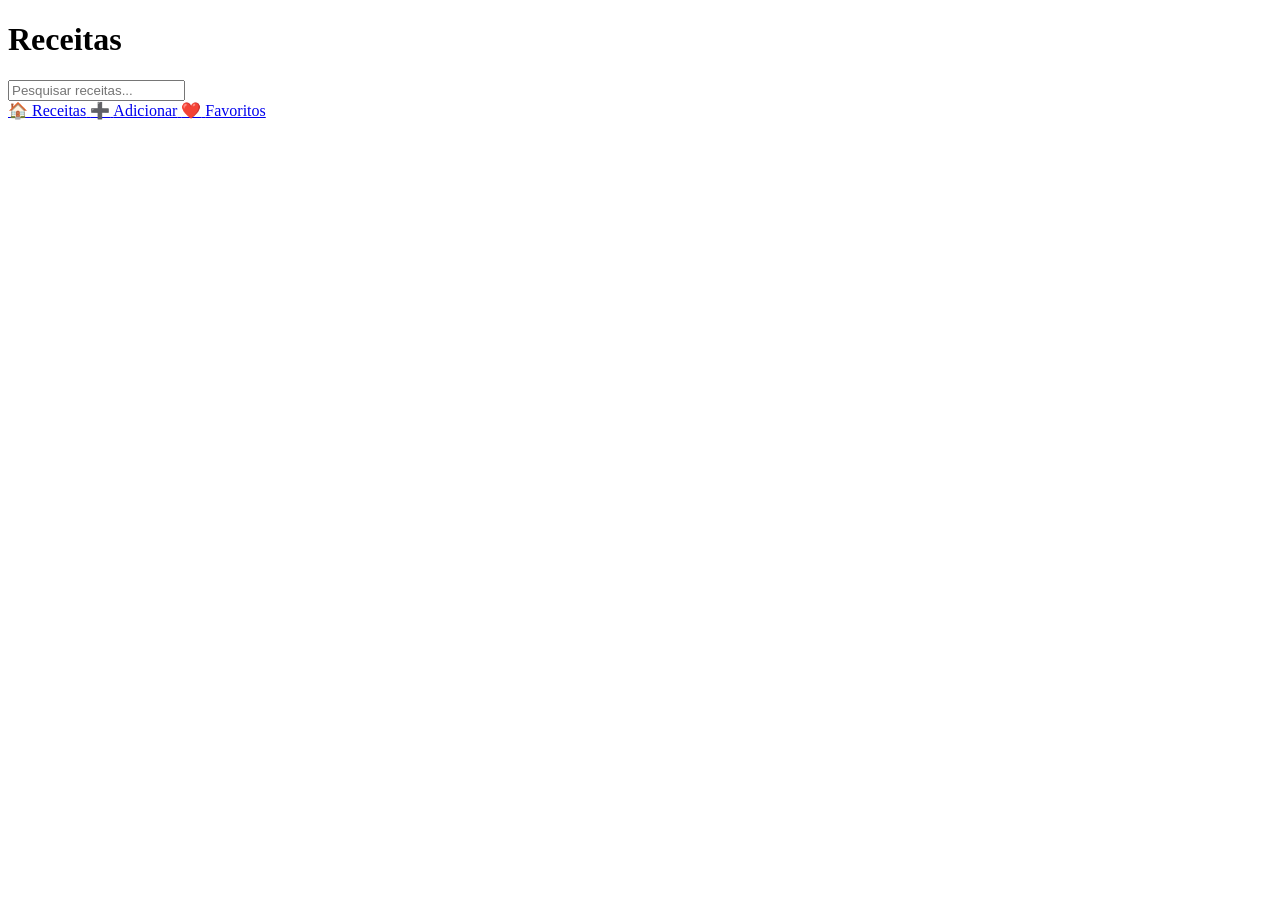
==== index.html @ 8a30fc1f "Add initial HTML structure for receitas page" ====
<!DOCTYPE html>
<html lang="pt">
<head>
    <meta charset="UTF-8">
    <meta name="viewport" content="width=device-width, initial-scale=1.0">
    <title>Receitas</title>
    <link rel="stylesheet" href="css/style.css">
</head>
<body>

    <!-- Cabeçalho -->
    <header class="header">
        <h1>Receitas</h1>
    </header>

    <!-- Conteúdo principal -->
    <main class="main">

        <!-- Barra de pesquisa -->
        <div class="search-bar">
            <input type="text" id="pesquisa" placeholder="Pesquisar receitas...">
        </div>

        <!-- Lista de receitas -->
        <div class="receitas-grid" id="receitas-grid">
            <!-- As receitas aparecem aqui -->
        </div>

    </main>

    <!-- Barra de navegação inferior -->
    <nav class="nav-bottom">
        <a href="index.html" class="nav-item active">
            <span class="nav-icon">🏠</span>
            <span class="nav-label">Receitas</span>
        </a>
        <a href="adicionar.html" class="nav-item">
            <span class="nav-icon">➕</span>
            <span class="nav-label">Adicionar</span>
        </a>
        <a href="favoritos.html" class="nav-item">
            <span class="nav-icon">❤️</span>
            <span class="nav-label">Favoritos</span>
        </a>
    </nav>

    <script src="js/app.js"></script>

</body>
</html>
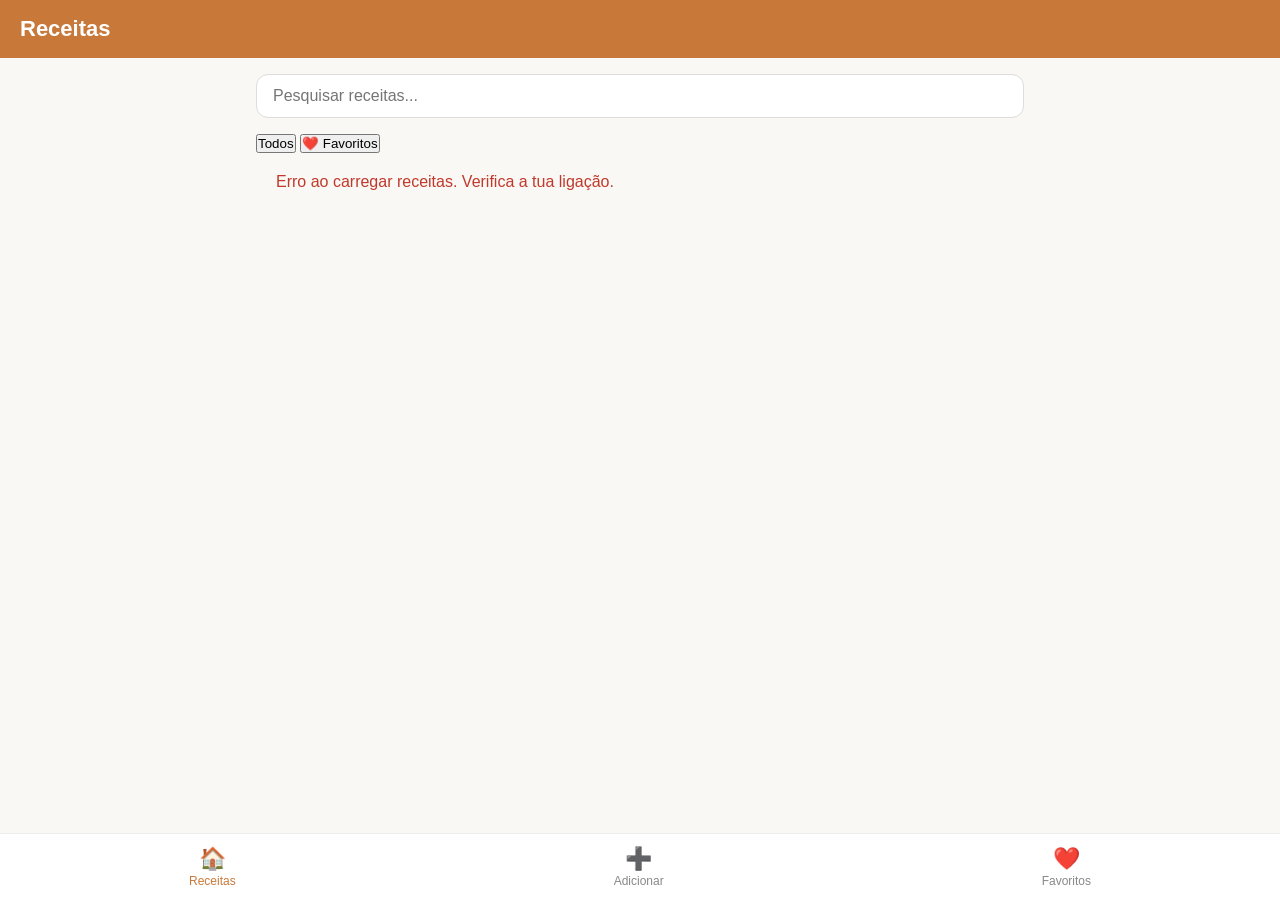
==== commit 45c4a04f: "Add filter buttons to the search bar" ====
--- a/index.html
+++ b/index.html
@@ -19,6 +19,14 @@
         <!-- Barra de pesquisa -->
         <div class="search-bar">
             <input type="text" id="pesquisa" placeholder="Pesquisar receitas...">
+        </div>
+
+        <!-- Filtros -->
+        <div class="filtros">
+            <button class="filtro active" onclick="filtrarPor('todos')">Todos</button>
+            <button class="filtro" onclick="filtrarPor('favoritos')">❤️ Favoritos</button>
+            <div class="filtro-separador"></div>
+            <div id="filtros-categorias"></div>
         </div>
 
         <!-- Lista de receitas -->
--- a/css/style.css
+++ b/css/style.css
@@ -0,0 +1,439 @@
+/* ============================================
+   ESTILOS GLOBAIS
+   ============================================ */
+
+* {
+    margin: 0;
+    padding: 0;
+    box-sizing: border-box;
+}
+
+body {
+    font-family: -apple-system, BlinkMacSystemFont, 'Segoe UI', sans-serif;
+    background-color: #faf8f5;
+    color: #2c2c2c;
+    min-height: 100vh;
+    padding-bottom: 80px; /* espaço para a barra de navegação */
+}
+
+/* ============================================
+   CABEÇALHO
+   ============================================ */
+
+.header {
+    background-color: #c8793a;
+    color: white;
+    padding: 16px 20px;
+    position: sticky;
+    top: 0;
+    z-index: 100;
+}
+
+.header h1 {
+    font-size: 22px;
+    font-weight: 700;
+}
+
+/* ============================================
+   CONTEÚDO PRINCIPAL
+   ============================================ */
+
+.main {
+    padding: 16px;
+    max-width: 800px;
+    margin: 0 auto;
+}
+
+/* ============================================
+   BARRA DE PESQUISA
+   ============================================ */
+
+.search-bar {
+    margin-bottom: 16px;
+}
+
+.search-bar input {
+    width: 100%;
+    padding: 12px 16px;
+    border: 1px solid #ddd;
+    border-radius: 12px;
+    font-size: 16px;
+    background-color: white;
+    outline: none;
+}
+
+.search-bar input:focus {
+    border-color: #c8793a;
+}
+
+/* ============================================
+   GRELHA DE RECEITAS
+   ============================================ */
+
+.receitas-grid {
+    display: grid;
+    grid-template-columns: 1fr;
+    gap: 12px;
+}
+
+/* 2 colunas em ecrãs maiores */
+@media (min-width: 600px) {
+    .receitas-grid {
+        grid-template-columns: 1fr 1fr;
+    }
+}
+
+/* ============================================
+   CARTÃO DE RECEITA
+   ============================================ */
+
+.cartao {
+    background-color: white;
+    border-radius: 16px;
+    overflow: hidden;
+    box-shadow: 0 2px 8px rgba(0,0,0,0.08);
+    cursor: pointer;
+    transition: transform 0.2s;
+}
+
+.cartao:active {
+    transform: scale(0.98);
+}
+
+.cartao-imagem {
+    width: 100%;
+    height: 160px;
+    object-fit: cover;
+    background-color: #f0ebe3;
+    display: flex;
+    align-items: center;
+    justify-content: center;
+    font-size: 48px;
+}
+
+.cartao-corpo {
+    padding: 12px;
+}
+
+.cartao-titulo {
+    font-size: 16px;
+    font-weight: 600;
+    margin-bottom: 4px;
+}
+
+.cartao-categoria {
+    font-size: 13px;
+    color: #888;
+}
+
+.cartao-favorito {
+    float: right;
+    font-size: 20px;
+    margin-top: -2px;
+}
+
+/* ============================================
+   BARRA DE NAVEGAÇÃO INFERIOR
+   ============================================ */
+
+.nav-bottom {
+    position: fixed;
+    bottom: 0;
+    left: 0;
+    right: 0;
+    background-color: white;
+    border-top: 1px solid #eee;
+    display: flex;
+    justify-content: space-around;
+    padding: 8px 0;
+    z-index: 100;
+}
+
+.nav-item {
+    display: flex;
+    flex-direction: column;
+    align-items: center;
+    text-decoration: none;
+    color: #888;
+    font-size: 12px;
+    padding: 4px 20px;
+    min-width: 44px;
+    min-height: 44px;
+    justify-content: center;
+}
+
+.nav-item.active {
+    color: #c8793a;
+}
+
+.nav-icon {
+    font-size: 22px;
+    margin-bottom: 2px;
+}
+/* ============================================
+   PÁGINA DE ADICIONAR RECEITA
+   ============================================ */
+
+.header .btn-voltar {
+    color: white;
+    text-decoration: none;
+    font-size: 15px;
+    display: block;
+    margin-bottom: 4px;
+    opacity: 0.85;
+}
+
+.campo {
+    margin-bottom: 16px;
+}
+
+.campo label {
+    display: block;
+    font-size: 14px;
+    font-weight: 600;
+    color: #555;
+    margin-bottom: 6px;
+}
+
+.campo input,
+.campo select,
+.campo textarea {
+    width: 100%;
+    padding: 12px;
+    border: 1px solid #ddd;
+    border-radius: 12px;
+    font-size: 15px;
+    background-color: white;
+    outline: none;
+    font-family: inherit;
+}
+
+.campo input:focus,
+.campo select:focus,
+.campo textarea:focus {
+    border-color: #c8793a;
+}
+
+.campo textarea {
+    resize: vertical;
+}
+
+/* Tabs */
+.tabs {
+    display: flex;
+    gap: 8px;
+    margin-bottom: 12px;
+}
+
+.tab {
+    flex: 1;
+    padding: 10px;
+    border: 1px solid #ddd;
+    border-radius: 10px;
+    background: white;
+    font-size: 13px;
+    cursor: pointer;
+    color: #888;
+}
+
+.tab.active {
+    background-color: #c8793a;
+    color: white;
+    border-color: #c8793a;
+}
+
+/* Área de upload de imagem */
+.upload-area {
+    border: 2px dashed #ddd;
+    border-radius: 12px;
+    padding: 32px;
+    text-align: center;
+    cursor: pointer;
+    color: #888;
+}
+
+.upload-area:active {
+    background-color: #faf8f5;
+}
+
+/* Nota informativa */
+.nota {
+    font-size: 12px;
+    color: #aaa;
+    margin-top: 6px;
+    margin-bottom: 16px;
+}
+
+/* Botão processar */
+.btn-processar {
+    width: 100%;
+    padding: 14px;
+    background-color: #5b8a5b;
+    color: white;
+    border: none;
+    border-radius: 12px;
+    font-size: 16px;
+    font-weight: 600;
+    cursor: pointer;
+    margin-bottom: 6px;
+}
+
+.btn-processar:disabled {
+    opacity: 0.6;
+}
+
+/* Botão guardar */
+.btn-guardar {
+    width: 100%;
+    padding: 16px;
+    background-color: #c8793a;
+    color: white;
+    border: none;
+    border-radius: 12px;
+    font-size: 17px;
+    font-weight: 700;
+    cursor: pointer;
+    margin-top: 8px;
+}
+
+.btn-guardar:disabled {
+    opacity: 0.6;
+}
+
+/* Opções extra */
+.opcoes-extra {
+    margin-bottom: 16px;
+}
+
+.opcoes-extra summary {
+    font-size: 14px;
+    font-weight: 600;
+    color: #c8793a;
+    cursor: pointer;
+    padding: 8px 0;
+}
+/* ============================================
+   PÁGINA DE DETALHE DA RECEITA
+   ============================================ */
+
+.receita-imagem {
+    width: 100%;
+    max-height: 220px;
+    object-fit: cover;
+    border-radius: 16px;
+    margin-bottom: 16px;
+}
+
+.receita-meta {
+    display: flex;
+    flex-wrap: wrap;
+    gap: 8px;
+    margin-bottom: 12px;
+}
+
+.meta-item {
+    background-color: #f0ebe3;
+    padding: 6px 12px;
+    border-radius: 20px;
+    font-size: 13px;
+    color: #555;
+}
+
+.receita-tags {
+    display: flex;
+    flex-wrap: wrap;
+    gap: 6px;
+    margin-bottom: 20px;
+}
+
+.tag {
+    background-color: #f0ebe3;
+    padding: 4px 10px;
+    border-radius: 20px;
+    font-size: 12px;
+    color: #888;
+}
+
+.tag.categoria {
+    background-color: #c8793a;
+    color: white;
+}
+
+.secao-titulo {
+    font-size: 18px;
+    font-weight: 700;
+    color: #2c2c2c;
+    margin-bottom: 12px;
+    margin-top: 24px;
+}
+
+.ingredientes-lista {
+    list-style: none;
+    padding: 0;
+}
+
+.ingredientes-lista li {
+    padding: 10px 0;
+    border-bottom: 1px solid #f0ebe3;
+    font-size: 15px;
+    padding-left: 20px;
+    position: relative;
+}
+
+.ingredientes-lista li::before {
+    content: '•';
+    color: #c8793a;
+    position: absolute;
+    left: 0;
+}
+
+.preparacao-lista {
+    padding-left: 24px;
+}
+
+.preparacao-lista li {
+    padding: 10px 0;
+    border-bottom: 1px solid #f0ebe3;
+    font-size: 15px;
+    line-height: 1.5;
+}
+
+.accoes {
+    display: flex;
+    gap: 10px;
+    margin-top: 32px;
+    margin-bottom: 16px;
+}
+
+.btn-favorito {
+    flex: 1;
+    padding: 12px;
+    border: 2px solid #ddd;
+    border-radius: 12px;
+    background: white;
+    font-size: 14px;
+    cursor: pointer;
+}
+
+.btn-editar {
+    flex: 1;
+    padding: 12px;
+    border: 2px solid #c8793a;
+    border-radius: 12px;
+    background: white;
+    color: #c8793a;
+    font-size: 14px;
+    text-align: center;
+    text-decoration: none;
+}
+
+.btn-eliminar {
+    flex: 1;
+    padding: 12px;
+    border: 2px solid #e74c3c;
+    border-radius: 12px;
+    background: white;
+    color: #e74c3c;
+    font-size: 14px;
+    cursor: pointer;
+}
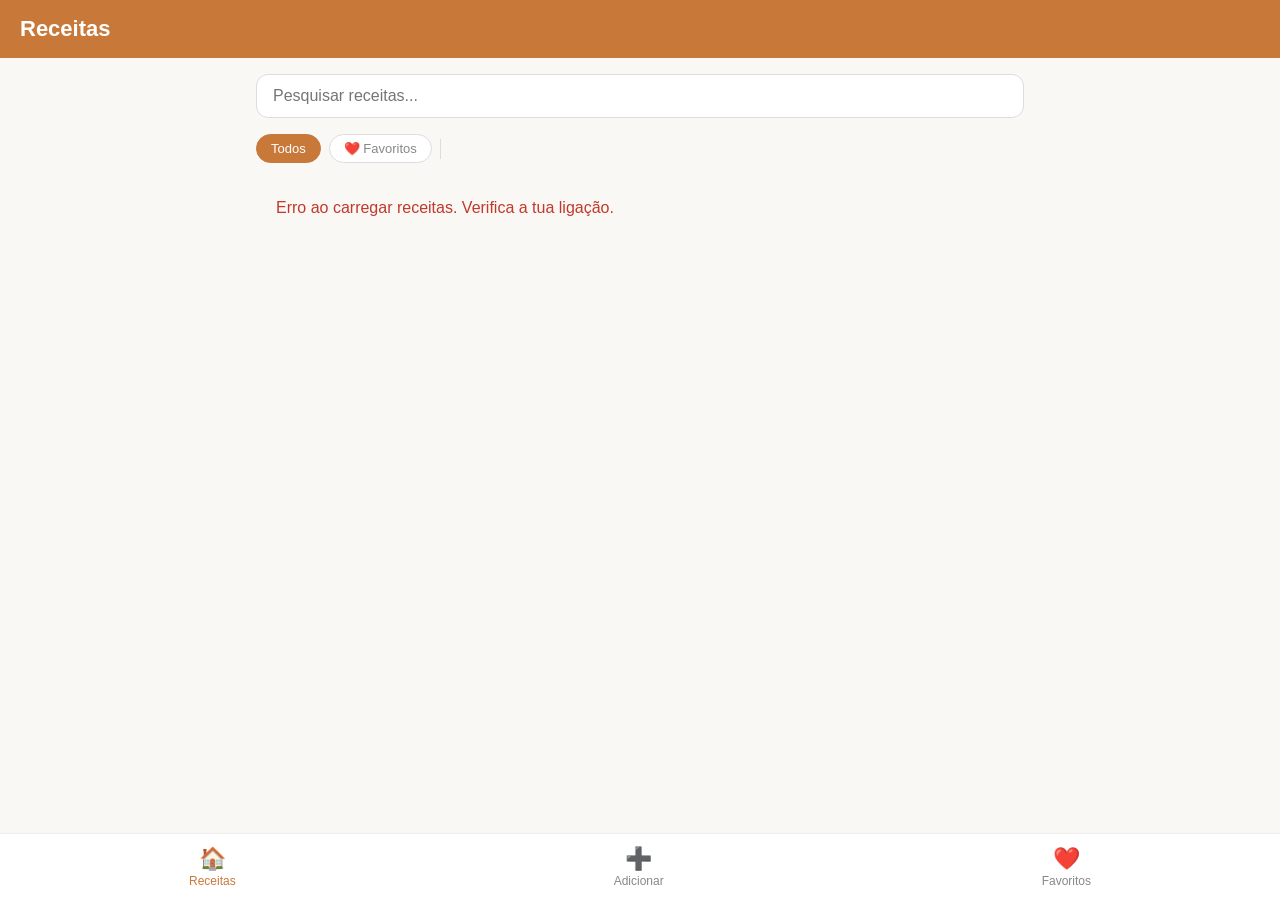
==== commit b6957972: "Add PWA related meta tags and manifest link" ====
--- a/index.html
+++ b/index.html
@@ -5,6 +5,11 @@
     <meta name="viewport" content="width=device-width, initial-scale=1.0">
     <title>Receitas</title>
     <link rel="stylesheet" href="css/style.css">
+    <link rel="manifest" href="manifest.json">
+    <meta name="theme-color" content="#121212">
+    <meta name="apple-mobile-web-app-capable" content="yes">
+    <meta name="apple-mobile-web-app-status-bar-style" content="black">
+    <link rel="apple-touch-icon" href="icons/icon-192.png">
 </head>
 <body>
 
--- a/css/style.css
+++ b/css/style.css
@@ -437,3 +437,44 @@
     font-size: 14px;
     cursor: pointer;
 }
+
+/* ============================================
+   FILTROS
+   ============================================ */
+
+.filtros {
+    display: flex;
+    flex-wrap: wrap;
+    gap: 8px;
+    margin-bottom: 16px;
+    align-items: center;
+}
+
+.filtro {
+    padding: 6px 14px;
+    border: 1px solid #ddd;
+    border-radius: 20px;
+    background: white;
+    font-size: 13px;
+    cursor: pointer;
+    color: #888;
+    white-space: nowrap;
+}
+
+.filtro.active {
+    background-color: #c8793a;
+    color: white;
+    border-color: #c8793a;
+}
+
+.filtro-separador {
+    width: 1px;
+    height: 20px;
+    background-color: #ddd;
+}
+
+#filtros-categorias {
+    display: flex;
+    flex-wrap: wrap;
+    gap: 8px;
+}
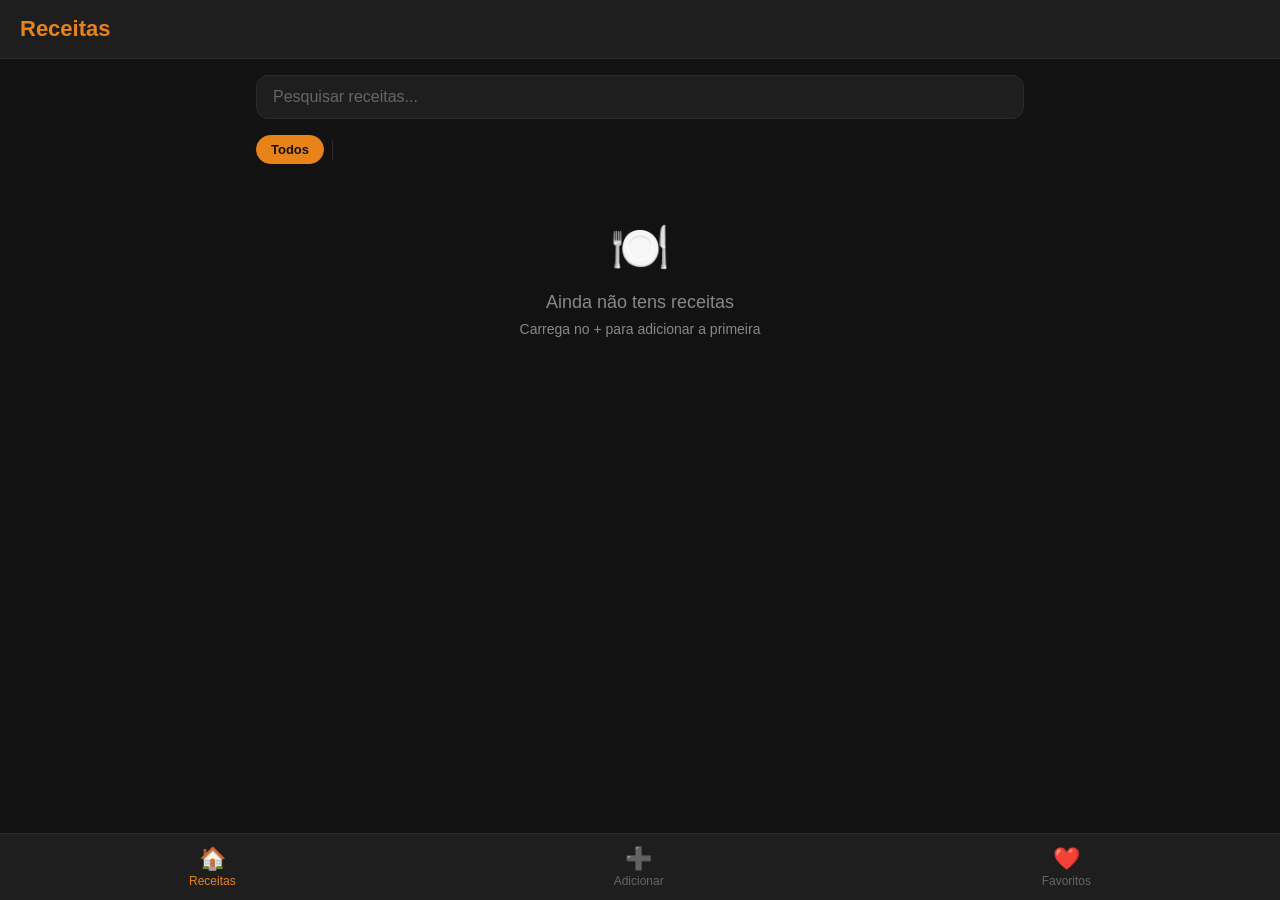
==== commit 2c673017: "Remove 'Favoritos' filter button from index.html" ====
--- a/index.html
+++ b/index.html
@@ -29,7 +29,6 @@
         <!-- Filtros -->
         <div class="filtros">
             <button class="filtro active" onclick="filtrarPor('todos')">Todos</button>
-            <button class="filtro" onclick="filtrarPor('favoritos')">❤️ Favoritos</button>
             <div class="filtro-separador"></div>
             <div id="filtros-categorias"></div>
         </div>
--- a/css/style.css
+++ b/css/style.css
@@ -10,10 +10,10 @@
 
 body {
     font-family: -apple-system, BlinkMacSystemFont, 'Segoe UI', sans-serif;
-    background-color: #faf8f5;
-    color: #2c2c2c;
+    background-color: #121212;
+    color: #e8e8e8;
     min-height: 100vh;
-    padding-bottom: 80px; /* espaço para a barra de navegação */
+    padding-bottom: 80px;
 }
 
 /* ============================================
@@ -21,17 +21,19 @@
    ============================================ */
 
 .header {
-    background-color: #c8793a;
-    color: white;
+    background-color: #1e1e1e;
+    color: #e8e8e8;
     padding: 16px 20px;
     position: sticky;
     top: 0;
     z-index: 100;
+    border-bottom: 1px solid #2a2a2a;
 }
 
 .header h1 {
     font-size: 22px;
     font-weight: 700;
+    color: #e8831a;
 }
 
 /* ============================================
@@ -55,15 +57,20 @@
 .search-bar input {
     width: 100%;
     padding: 12px 16px;
-    border: 1px solid #ddd;
+    border: 1px solid #2a2a2a;
     border-radius: 12px;
     font-size: 16px;
-    background-color: white;
+    background-color: #1e1e1e;
+    color: #e8e8e8;
     outline: none;
 }
 
+.search-bar input::placeholder {
+    color: #666;
+}
+
 .search-bar input:focus {
-    border-color: #c8793a;
+    border-color: #e8831a;
 }
 
 /* ============================================
@@ -76,7 +83,6 @@
     gap: 12px;
 }
 
-/* 2 colunas em ecrãs maiores */
 @media (min-width: 600px) {
     .receitas-grid {
         grid-template-columns: 1fr 1fr;
@@ -88,12 +94,13 @@
    ============================================ */
 
 .cartao {
-    background-color: white;
+    background-color: #1e1e1e;
     border-radius: 16px;
     overflow: hidden;
-    box-shadow: 0 2px 8px rgba(0,0,0,0.08);
+    box-shadow: 0 2px 8px rgba(0,0,0,0.4);
     cursor: pointer;
     transition: transform 0.2s;
+    border: 1px solid #2a2a2a;
 }
 
 .cartao:active {
@@ -104,7 +111,7 @@
     width: 100%;
     height: 160px;
     object-fit: cover;
-    background-color: #f0ebe3;
+    background-color: #2a2a2a;
     display: flex;
     align-items: center;
     justify-content: center;
@@ -119,6 +126,7 @@
     font-size: 16px;
     font-weight: 600;
     margin-bottom: 4px;
+    color: #e8e8e8;
 }
 
 .cartao-categoria {
@@ -141,8 +149,8 @@
     bottom: 0;
     left: 0;
     right: 0;
-    background-color: white;
-    border-top: 1px solid #eee;
+    background-color: #1e1e1e;
+    border-top: 1px solid #2a2a2a;
     display: flex;
     justify-content: space-around;
     padding: 8px 0;
@@ -154,7 +162,7 @@
     flex-direction: column;
     align-items: center;
     text-decoration: none;
-    color: #888;
+    color: #666;
     font-size: 12px;
     padding: 4px 20px;
     min-width: 44px;
@@ -163,24 +171,66 @@
 }
 
 .nav-item.active {
-    color: #c8793a;
+    color: #e8831a;
 }
 
 .nav-icon {
     font-size: 22px;
     margin-bottom: 2px;
 }
+
+/* ============================================
+   FILTROS
+   ============================================ */
+
+.filtros {
+    display: flex;
+    flex-wrap: wrap;
+    gap: 8px;
+    margin-bottom: 16px;
+    align-items: center;
+}
+
+.filtro {
+    padding: 6px 14px;
+    border: 1px solid #2a2a2a;
+    border-radius: 20px;
+    background: #1e1e1e;
+    font-size: 13px;
+    cursor: pointer;
+    color: #888;
+    white-space: nowrap;
+}
+
+.filtro.active {
+    background-color: #e8831a;
+    color: #121212;
+    border-color: #e8831a;
+    font-weight: 600;
+}
+
+.filtro-separador {
+    width: 1px;
+    height: 20px;
+    background-color: #2a2a2a;
+}
+
+#filtros-categorias {
+    display: flex;
+    flex-wrap: wrap;
+    gap: 8px;
+}
+
 /* ============================================
    PÁGINA DE ADICIONAR RECEITA
    ============================================ */
 
 .header .btn-voltar {
-    color: white;
+    color: #e8831a;
     text-decoration: none;
     font-size: 15px;
     display: block;
     margin-bottom: 4px;
-    opacity: 0.85;
 }
 
 .campo {
@@ -191,7 +241,7 @@
     display: block;
     font-size: 14px;
     font-weight: 600;
-    color: #555;
+    color: #aaa;
     margin-bottom: 6px;
 }
 
@@ -200,18 +250,29 @@
 .campo textarea {
     width: 100%;
     padding: 12px;
-    border: 1px solid #ddd;
+    border: 1px solid #2a2a2a;
     border-radius: 12px;
     font-size: 15px;
-    background-color: white;
+    background-color: #1e1e1e;
+    color: #e8e8e8;
     outline: none;
     font-family: inherit;
+}
+
+.campo input::placeholder,
+.campo textarea::placeholder {
+    color: #555;
+}
+
+.campo select option {
+    background-color: #1e1e1e;
+    color: #e8e8e8;
 }
 
 .campo input:focus,
 .campo select:focus,
 .campo textarea:focus {
-    border-color: #c8793a;
+    border-color: #e8831a;
 }
 
 .campo textarea {
@@ -228,38 +289,39 @@
 .tab {
     flex: 1;
     padding: 10px;
-    border: 1px solid #ddd;
+    border: 1px solid #2a2a2a;
     border-radius: 10px;
-    background: white;
+    background: #1e1e1e;
     font-size: 13px;
     cursor: pointer;
-    color: #888;
+    color: #666;
 }
 
 .tab.active {
-    background-color: #c8793a;
-    color: white;
-    border-color: #c8793a;
+    background-color: #e8831a;
+    color: #121212;
+    border-color: #e8831a;
+    font-weight: 600;
 }
 
 /* Área de upload de imagem */
 .upload-area {
-    border: 2px dashed #ddd;
+    border: 2px dashed #2a2a2a;
     border-radius: 12px;
     padding: 32px;
     text-align: center;
     cursor: pointer;
-    color: #888;
+    color: #666;
 }
 
 .upload-area:active {
-    background-color: #faf8f5;
+    background-color: #1e1e1e;
 }
 
 /* Nota informativa */
 .nota {
     font-size: 12px;
-    color: #aaa;
+    color: #555;
     margin-top: 6px;
     margin-bottom: 16px;
 }
@@ -268,8 +330,8 @@
 .btn-processar {
     width: 100%;
     padding: 14px;
-    background-color: #5b8a5b;
-    color: white;
+    background-color: #2a5c2a;
+    color: #e8e8e8;
     border: none;
     border-radius: 12px;
     font-size: 16px;
@@ -279,15 +341,15 @@
 }
 
 .btn-processar:disabled {
-    opacity: 0.6;
+    opacity: 0.5;
 }
 
 /* Botão guardar */
 .btn-guardar {
     width: 100%;
     padding: 16px;
-    background-color: #c8793a;
-    color: white;
+    background-color: #e8831a;
+    color: #121212;
     border: none;
     border-radius: 12px;
     font-size: 17px;
@@ -297,7 +359,7 @@
 }
 
 .btn-guardar:disabled {
-    opacity: 0.6;
+    opacity: 0.5;
 }
 
 /* Opções extra */
@@ -308,10 +370,11 @@
 .opcoes-extra summary {
     font-size: 14px;
     font-weight: 600;
-    color: #c8793a;
+    color: #e8831a;
     cursor: pointer;
     padding: 8px 0;
 }
+
 /* ============================================
    PÁGINA DE DETALHE DA RECEITA
    ============================================ */
@@ -332,11 +395,12 @@
 }
 
 .meta-item {
-    background-color: #f0ebe3;
+    background-color: #1e1e1e;
+    border: 1px solid #2a2a2a;
     padding: 6px 12px;
     border-radius: 20px;
     font-size: 13px;
-    color: #555;
+    color: #aaa;
 }
 
 .receita-tags {
@@ -347,7 +411,8 @@
 }
 
 .tag {
-    background-color: #f0ebe3;
+    background-color: #1e1e1e;
+    border: 1px solid #2a2a2a;
     padding: 4px 10px;
     border-radius: 20px;
     font-size: 12px;
@@ -355,14 +420,16 @@
 }
 
 .tag.categoria {
-    background-color: #c8793a;
-    color: white;
+    background-color: #e8831a;
+    color: #121212;
+    border-color: #e8831a;
+    font-weight: 600;
 }
 
 .secao-titulo {
     font-size: 18px;
     font-weight: 700;
-    color: #2c2c2c;
+    color: #e8831a;
     margin-bottom: 12px;
     margin-top: 24px;
 }
@@ -374,15 +441,16 @@
 
 .ingredientes-lista li {
     padding: 10px 0;
-    border-bottom: 1px solid #f0ebe3;
+    border-bottom: 1px solid #2a2a2a;
     font-size: 15px;
     padding-left: 20px;
     position: relative;
+    color: #e8e8e8;
 }
 
 .ingredientes-lista li::before {
     content: '•';
-    color: #c8793a;
+    color: #e8831a;
     position: absolute;
     left: 0;
 }
@@ -393,9 +461,10 @@
 
 .preparacao-lista li {
     padding: 10px 0;
-    border-bottom: 1px solid #f0ebe3;
+    border-bottom: 1px solid #2a2a2a;
     font-size: 15px;
     line-height: 1.5;
+    color: #e8e8e8;
 }
 
 .accoes {
@@ -408,9 +477,10 @@
 .btn-favorito {
     flex: 1;
     padding: 12px;
-    border: 2px solid #ddd;
-    border-radius: 12px;
-    background: white;
+    border: 1px solid #2a2a2a;
+    border-radius: 12px;
+    background: #1e1e1e;
+    color: #e8e8e8;
     font-size: 14px;
     cursor: pointer;
 }
@@ -418,10 +488,10 @@
 .btn-editar {
     flex: 1;
     padding: 12px;
-    border: 2px solid #c8793a;
-    border-radius: 12px;
-    background: white;
-    color: #c8793a;
+    border: 1px solid #e8831a;
+    border-radius: 12px;
+    background: transparent;
+    color: #e8831a;
     font-size: 14px;
     text-align: center;
     text-decoration: none;
@@ -430,51 +500,10 @@
 .btn-eliminar {
     flex: 1;
     padding: 12px;
-    border: 2px solid #e74c3c;
-    border-radius: 12px;
-    background: white;
-    color: #e74c3c;
+    border: 1px solid #c0392b;
+    border-radius: 12px;
+    background: transparent;
+    color: #c0392b;
     font-size: 14px;
     cursor: pointer;
 }
-
-/* ============================================
-   FILTROS
-   ============================================ */
-
-.filtros {
-    display: flex;
-    flex-wrap: wrap;
-    gap: 8px;
-    margin-bottom: 16px;
-    align-items: center;
-}
-
-.filtro {
-    padding: 6px 14px;
-    border: 1px solid #ddd;
-    border-radius: 20px;
-    background: white;
-    font-size: 13px;
-    cursor: pointer;
-    color: #888;
-    white-space: nowrap;
-}
-
-.filtro.active {
-    background-color: #c8793a;
-    color: white;
-    border-color: #c8793a;
-}
-
-.filtro-separador {
-    width: 1px;
-    height: 20px;
-    background-color: #ddd;
-}
-
-#filtros-categorias {
-    display: flex;
-    flex-wrap: wrap;
-    gap: 8px;
-}
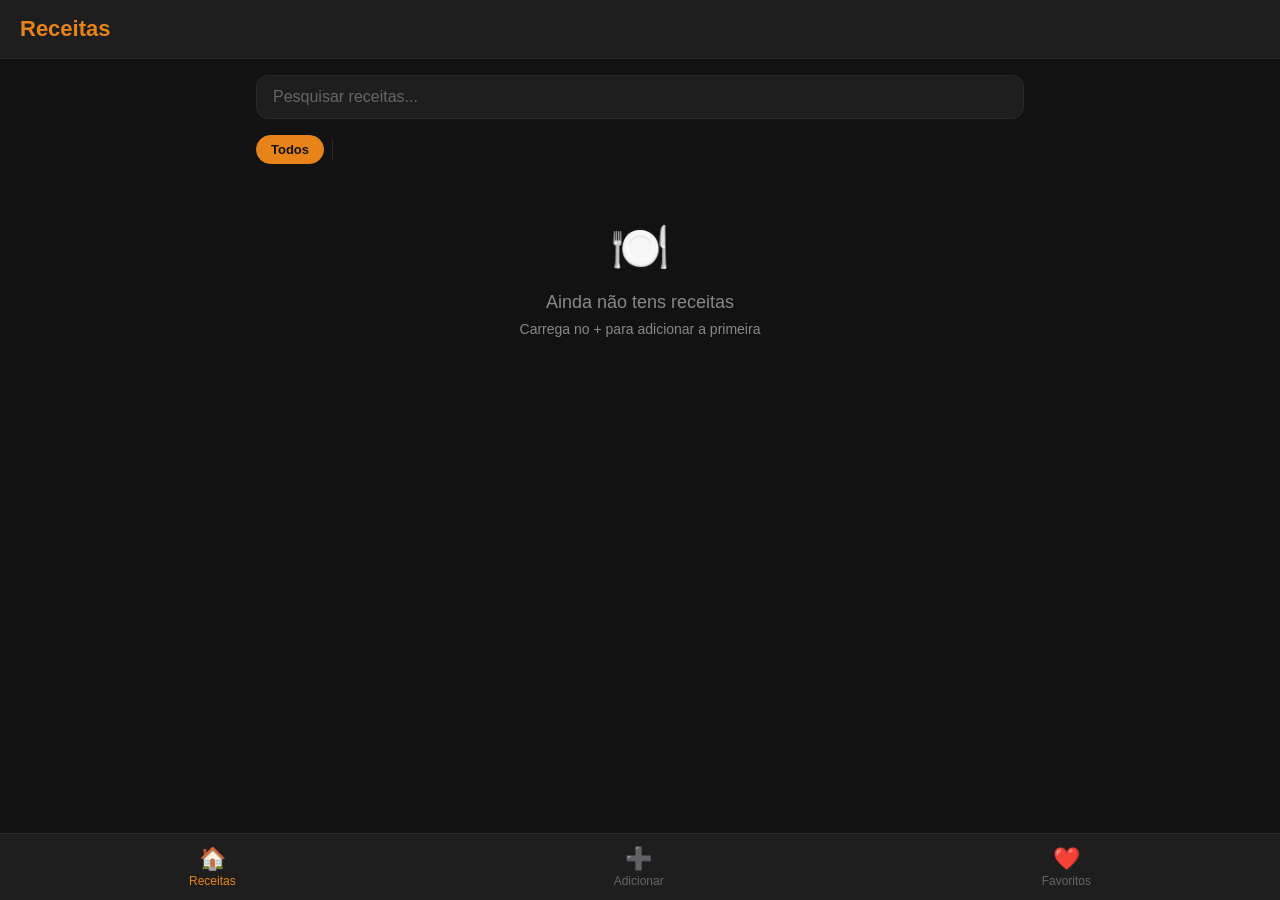
==== commit 534b3a7c: "Update filter button to pass context to function" ====
--- a/index.html
+++ b/index.html
@@ -28,7 +28,7 @@
 
         <!-- Filtros -->
         <div class="filtros">
-            <button class="filtro active" onclick="filtrarPor('todos')">Todos</button>
+            <button class="filtro active" onclick="filtrarPor('todos', this)">Todos</button>
             <div class="filtro-separador"></div>
             <div id="filtros-categorias"></div>
         </div>
--- a/css/style.css
+++ b/css/style.css
@@ -202,7 +202,8 @@
     white-space: nowrap;
 }
 
-.filtro.active {
+.filtro.active,
+.categoria-filtro.active {
     background-color: #e8831a;
     color: #121212;
     border-color: #e8831a;
